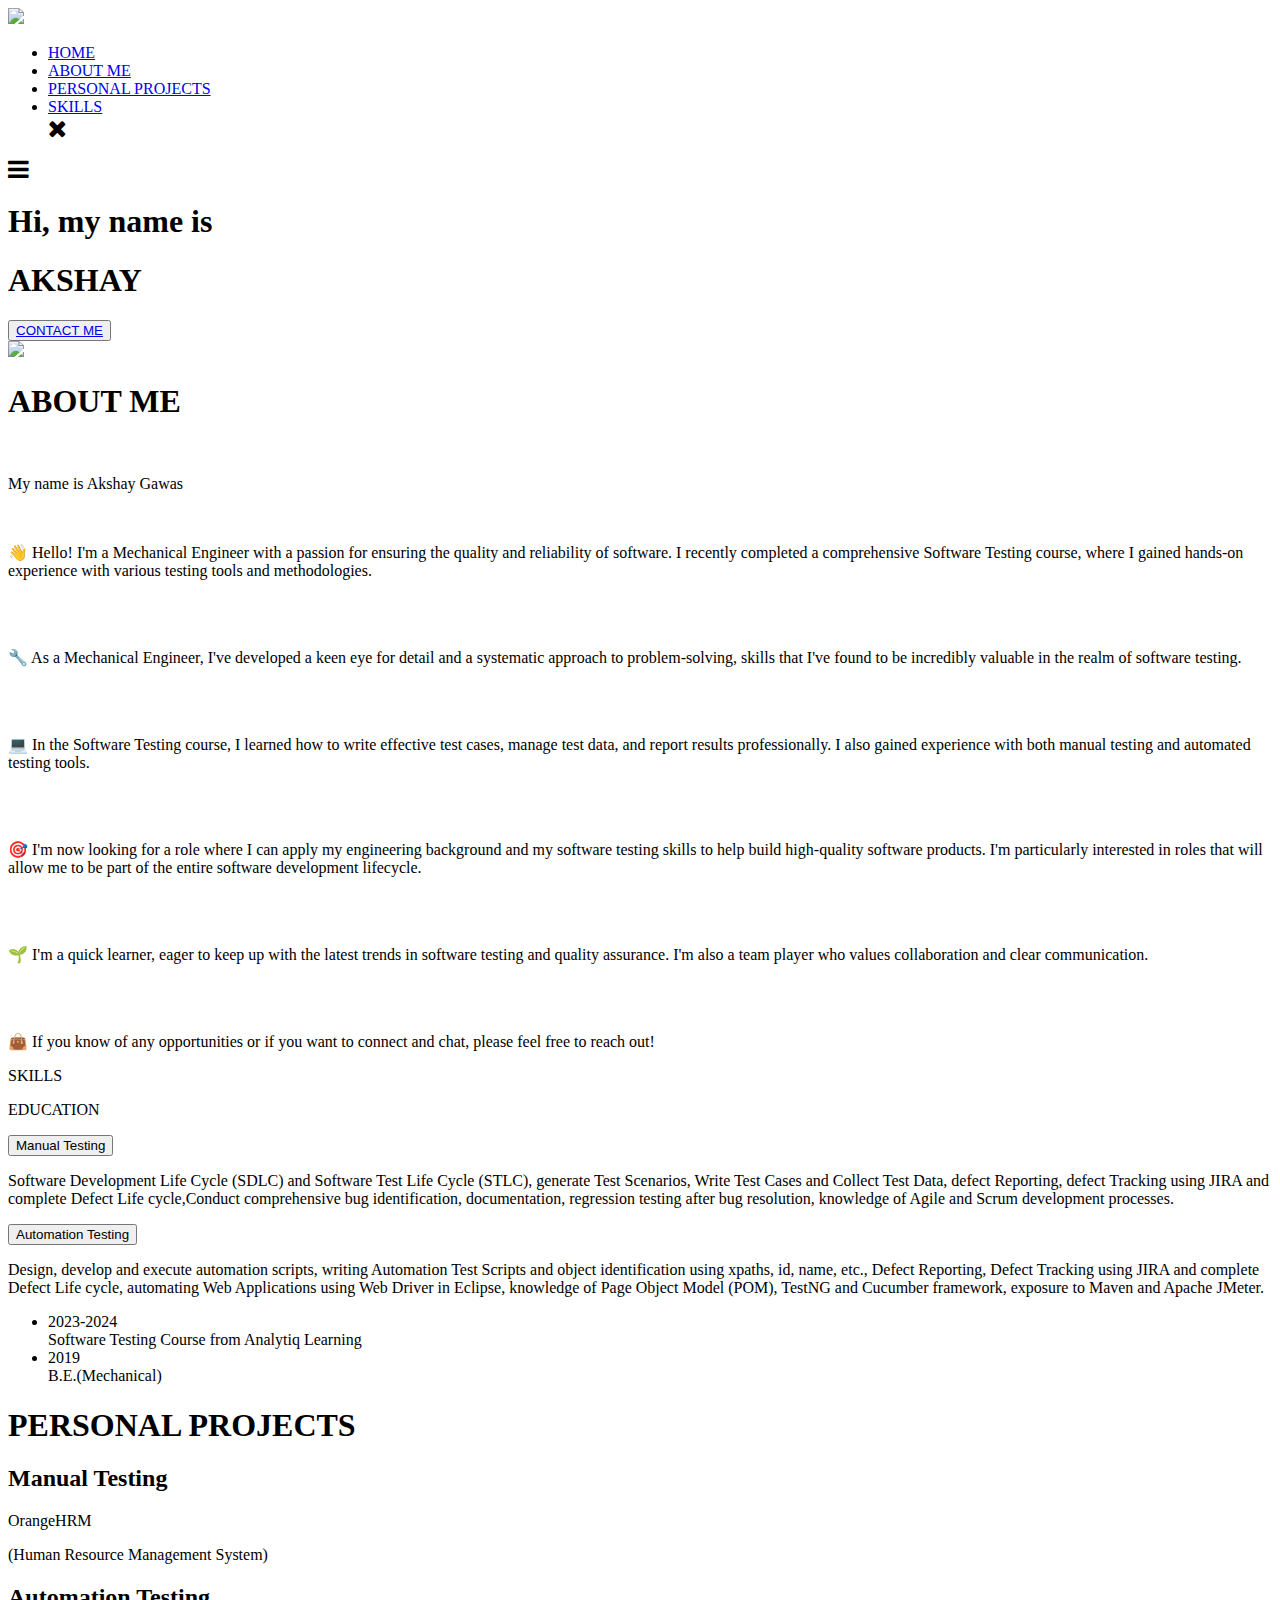
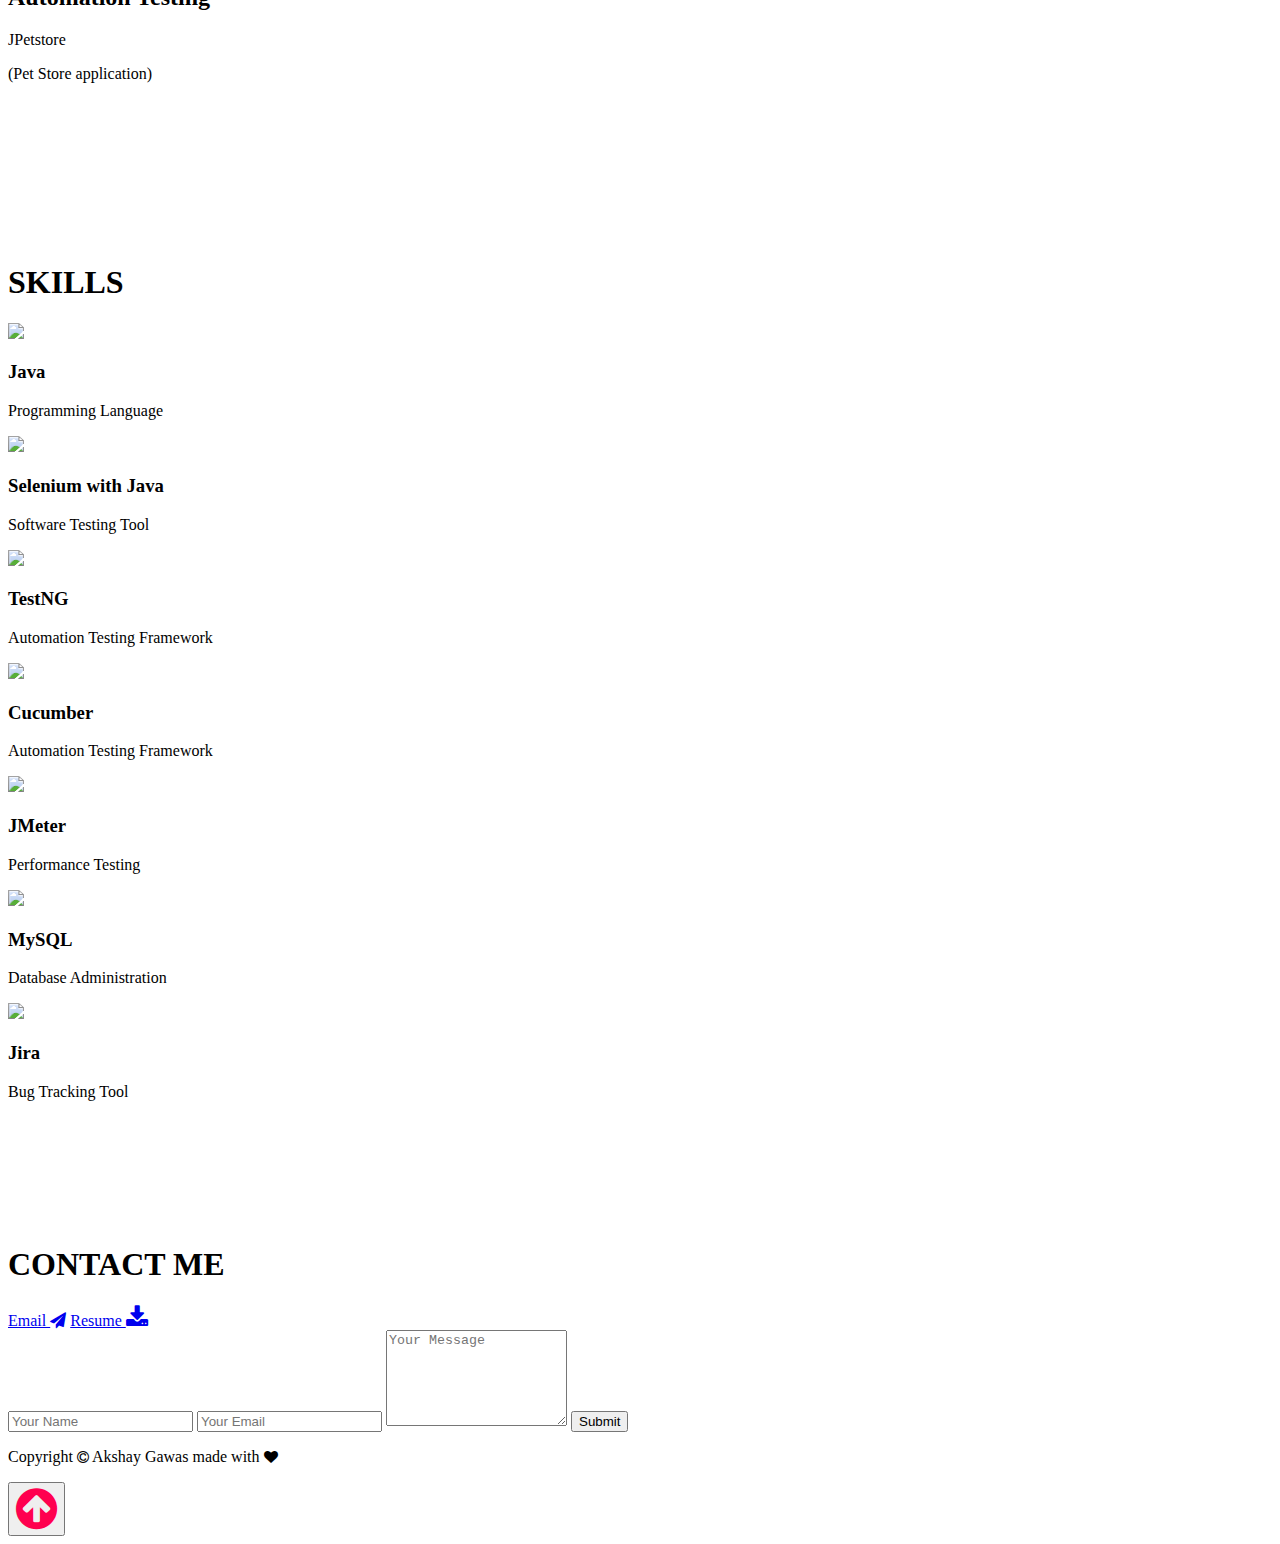
==== index1.html @ edf9ea4f "added index1.html" ====
<!DOCTYPE html>
<html lang="en">
    <head>
        <meta charset="utf-8">
        <meta name="viewport" content="width=device-width, initial-scale=1.0">
        <meta http-equiv="X-UA-Compatible" content="IE=edge">
        <title>Personal Portfolio Website</title>
        <link rel="stylesheet" href="style2.css">
        <link rel="stylesheet" href="https://cdnjs.cloudflare.com/ajax/libs/font-awesome/4.7.0/css/font-awesome.min.css">
        <script>
        window.onbeforeunload = function () {
            window.scrollTo(0, 0);
          }
        </script>
          
    </head>
    <body>
        <div id="header">
            <div class="container">
                <nav>
                    <img src="Logo.jpeg" class="logo">
                    <ul id="sidemenu">
                        <li><a href="#header">HOME</a></li>
                        <li><a href="#about">ABOUT ME</a></li>
                        <li><a href="#projects">PERSONAL PROJECTS</a></li>
                        <li><a href="#technical skills">SKILLS</a></li>
                       <!--<li><a href="#contact">CONTACT</a></li>-->
                        <i class="fa fa-close" style="font-size:24px" onclick="closemenu()"></i>
                    </ul>
                    <i class="fa fa-bars" style="font-size:24px" onclick="openmenu()"></i>
                </nav>
                <div class="header-text">
                    <h1>Hi, my name is</h1>
                    <h1>AKSHAY</h1>
                    <!--<h1 aria-label="I'm a manual tester">-->
                       <!--I'm a&nbsp;<span class="typewriter"></span></h1>--> 
                </div>
                <button class="btn12" style="vertical-align:middle"><a href="#contact"><span>CONTACT ME</span></a></button>
           </div>
        </div>
        <!-----------------------About------------------------>
        <div id="about">
            <div class="container">
                <div class="row">
                    <div class="about-col-1">
                        <img src="profile-pic.jpeg">
                    </div>
                    <div class="about-col-2">
                        <h1 class="sub-title">ABOUT ME</h1>
                        <br>
                        <p class="sub-title-text">My name is Akshay Gawas</p></br>
                        <p class="sub-title-text-p" >👋 Hello! I'm a Mechanical Engineer with a passion for ensuring the quality and reliability of software. I recently completed a comprehensive Software Testing course, where I gained hands-on experience with various testing tools and methodologies.</p><br></br>
                        
                        <p class="sub-title-text-p">🔧 As a Mechanical Engineer, I've developed a keen eye for detail and a systematic approach to problem-solving, skills that I've found to be incredibly valuable in the realm of software testing.</p><br></br>
                            
                        <p class="sub-title-text-p">💻 In the Software Testing course, I learned how to write effective test cases, manage test data, and report results professionally. I also gained experience with both manual testing and automated testing tools.</p><br></br>
                            
                        <p class="sub-title-text-p">🎯 I'm now looking for a role where I can apply my engineering background and my software testing skills to help build high-quality software products. I'm particularly interested in roles that will allow me to be part of the entire software development lifecycle.</p><br></br>
                            
                        <p class="sub-title-text-p">🌱 I'm a quick learner, eager to keep up with the latest trends in software testing and quality assurance. I'm also a team player who values collaboration and clear communication.</p><br></br>
                            
                        <p class="sub-title-text-p">👜 If you know of any opportunities or if you want to connect and chat, please feel free to reach out!
                            
                        </p>
                        <div class="tab-titles">
                            <p class="tab-links active-link" onclick="opentab('skills')">SKILLS</p>
                            <p class="tab-links"  onclick="opentab('education')">EDUCATION</p>
                            <!--<p class="tab-links"  onclick="opentab('experience')">EXPERIENCE</p>-->
                        </div>
                        <div class="tab-contents active-tab" id="skills">
                                <button class="collapsible">Manual Testing</button>
                                <div class="content">
                                <p>Software Development Life Cycle (SDLC) and Software Test Life Cycle (STLC), 
                                   generate Test Scenarios, Write Test Cases and Collect Test Data, 
                                   defect Reporting, defect Tracking using JIRA and complete Defect Life cycle,Conduct comprehensive bug identification, 
                                   documentation, regression testing after bug resolution,
                                   knowledge of Agile and Scrum development processes. </p>
                                </div>
                                <button class="collapsible">Automation Testing</button>
                                <div class="content">
                                <p>Design, develop and execute automation scripts, 
                                    writing Automation Test Scripts and object identification using xpaths, id, name, etc.,
                                    Defect Reporting, Defect Tracking using JIRA and complete Defect Life cycle,
                                    automating Web Applications using Web Driver in Eclipse,
                                    knowledge of Page Object Model (POM), TestNG and Cucumber framework,
                                    exposure to Maven and Apache JMeter.
                                </p>
                                </div>
                                <script>
                                    var coll = document.getElementsByClassName("collapsible");
                                    var i;
                                    
                                    for (i = 0; i < coll.length; i++) {
                                      coll[i].addEventListener("click", function() {
                                        this.classList.toggle("active");
                                        var content = this.nextElementSibling;
                                        if (content.style.maxHeight){
                                          content.style.maxHeight = null;
                                        } else {
                                          content.style.maxHeight = content.scrollHeight + "px";
                                        } 
                                      });
                                    }
                                    </script>
                        </div>
                        <div class="tab-contents" id="education">
                            <ul>
                                <li><span>2023-2024</span><br>Software Testing Course from Analytiq Learning</li>
                                <li><span>2019</span><br>B.E.(Mechanical)</li>
                            </ul>
                        </div>
                        <!---<div class="tab-contents" id="experience">
                            <ul>
                                <li><span>2021-2023</span><br>Quality Engineer at PVG Technology</li>
                                <li><span>2018-2021</span><br>Research and Development Engineer at Ducati Energia (I) Pvt. Ltd.</li>
                            </ul>
                        </div>--->
                    </div>
                </div>
            </div>
        </div>
<!---------------SERVICES---------->
<!----<div id="services">
    <div class="container"></div>
    <h1 class="sub-title">TECHNICAL SKILLS</h1>
    <div class="services-list">
        <div>
            <h2>Manual Testing</h2>
            <p>SDLC, STLC</p>
        </div>
        <div>
        <h2>Automation Testing</h2>
            <p>SDLC, STLC</p>
        </div>
    </div>
</div>---->

       
        <!-------PERSONAL PROJECTS-------->
        <div id="projects">
            <div class="container">
                <h1 class="sub-title">PERSONAL PROJECTS</h1>
                <div class="project-list">
                    <div>
                        <h2>Manual Testing</h2>
                        <p>OrangeHRM</p> 
                        <p>(Human Resource Management System)</p>
                    </div>
                    <div>
                        <h2>Automation Testing</h2>
                        <p>JPetstore</p> 
                        <p>(Pet Store application)</p>
                    </div>
            </div>
            <br></br><br></br><br></br><br></br>
        </div>
        <!------------PORTFOLIO----------->
        <div id="technical skills">
            <div class="container">
                <h1 class="sub-title">SKILLS</h1>
                <div class="skill-list">
                    <div class="skill">
                        <img src="java1.jpg">
                        <div class="layer">
                            <h3 class="hovertext">Java</h3>
                            <p>Programming Language</p>
                        </div>
                    </div>
                    <div class="skill">
                        <img src="Selenium1.jpg">
                        <div class="layer">
                            <h3 class="hovertext">Selenium with Java</h3>
                            <p>Software Testing Tool</p>
                        </div>
                    </div>
                    <div class="skill">
                        <img src="TestNG1.jpg">
                        <div class="layer">
                            <h3 class="hovertext">TestNG</h3>
                            <p>Automation Testing Framework</p>
                        </div>
                    </div>
                    <div class="skill">
                        <img src="cucumber1.jpg">
                        <div class="layer">
                            <h3 class="hovertext">Cucumber</h3>
                            <p>Automation Testing Framework</p>
                        </div>
                    </div>
                    <div class="skill">
                        <img src="jmeter1.jpg">
                        <div class="layer">
                            <h3 class="hovertext">JMeter</h3>
                            <p>Performance Testing</p>
                        </div>
                    </div>
                    <div class="skill">
                        <img src="mysql1.jpg">
                        <div class="layer">
                            <h3 class="hovertext">MySQL</h3>
                            <p>Database Administration</p>
                        </div>
                    </div>
                    <div class="skill">
                        <img src="jira1.jpg">
                        <div class="layer">
                            <h3 class="hovertext">Jira</h3>
                            <p>Bug Tracking Tool</p>
                        </div>
                    </div>
               <!--</div>
                <a class="btn">See more</a>
            </div>--> 
            </div><br></br><br></br><br></br>
        </div>
<!-------------CONTACT--------------->
<div id="contact"></div>
        <div class="container">
            <h1 class="sub-title">CONTACT ME</h1>
            <div class="row">
                <!-- Top Side -->
                <div class="contact-top">
                    <div>
                        <a href="mailto:akshaygawas1443@gmail.com" mail class="btn btn2">Email  <i class="fa fa-paper-plane"></i></a>
                        <a href="Akshay_Gawas_CV.pdf" download class="btn btn2">Resume  <i class="fa fa-download" style="font-size:24px"></i></a>
                    </div>
                </div>
            
                <!-- Bottom Side -->
                <div class="contact-bottom">
                    <form>
                        <input type="text" name="Name" placeholder="Your Name" required>
                        <input type="email" name="Email" placeholder="Your Email" required>
                        <textarea name="Message" rows="6" placeholder="Your Message"></textarea>
                        <button type="submit" class="btn btn21">Submit</button>
                    </form>
                </div>
            </div>
            
            
                <div class="copyright">
                    <p>Copyright <i class="fa fa-copyright" style="font-size:14px"></i> Akshay Gawas made with <i class="fa fa-heart" style="font-size:14px"></i></p>
                </div>
        </div>

        <script>
          
            var tablinks=document.getElementsByClassName("tab-links");
            var tabcontents=document.getElementsByClassName("tab-contents");
            function opentab(tabname){
                for(tablink of tablinks){
                    tablink.classList.remove("active-link");
                }
                for(tabcontent of tabcontents){
                    tabcontent.classList.remove("active-tab");
                }
                event.currentTarget.classList.add("active-link");
                document.getElementById(tabname).classList.add("active-tab");
            }
        </script>

<script>
    var sidemenu = document.getElementById('sidemenu');
    var menuButton = document.querySelector('.fa-bars'); // Get the menu button

    function openmenu() {
        sidemenu.style.right = '0';
        menuButton.style.display = 'none'; // Hide the menu button
    }

    function closemenu() {
        sidemenu.style.right = '-200px';
        menuButton.style.display = 'block'; // Show the menu button
    }

    // Close the sidemenu when clicking outside of it
    document.addEventListener('click', function(event) {
        if (!sidemenu.contains(event.target) && event.target !== menuButton) {
            closemenu();
        }
    });

    // Close the sidemenu when clicking on a link within it
    var links = sidemenu.getElementsByTagName('a');
    for (var i = 0; i < links.length; i++) {
        links[i].addEventListener('click', closemenu);
    }
</script>

<!----------Scroll up----------->
<button onclick="topFunction()" id="myBtn" title="Go to top"><i class="fa fa-arrow-circle-up" style="font-size:48px;color:#ff004f"></i></button>
<script>
    // Get the button
    let mybutton = document.getElementById("myBtn");
    
    // When the user scrolls down 20px from the top of the document, show the button
    window.onscroll = function() {scrollFunction()};
    
    function scrollFunction() {
      if (document.body.scrollTop > 20 || document.documentElement.scrollTop > 20) {
        mybutton.style.display = "block";
      } else {
        mybutton.style.display = "none";
      }
    }
    
    // When the user clicks on the button, scroll to the top of the document
    function topFunction() {
      document.body.scrollTop = 0;
      document.documentElement.scrollTop = 0;
    }
    </script>

    </body>
</html>
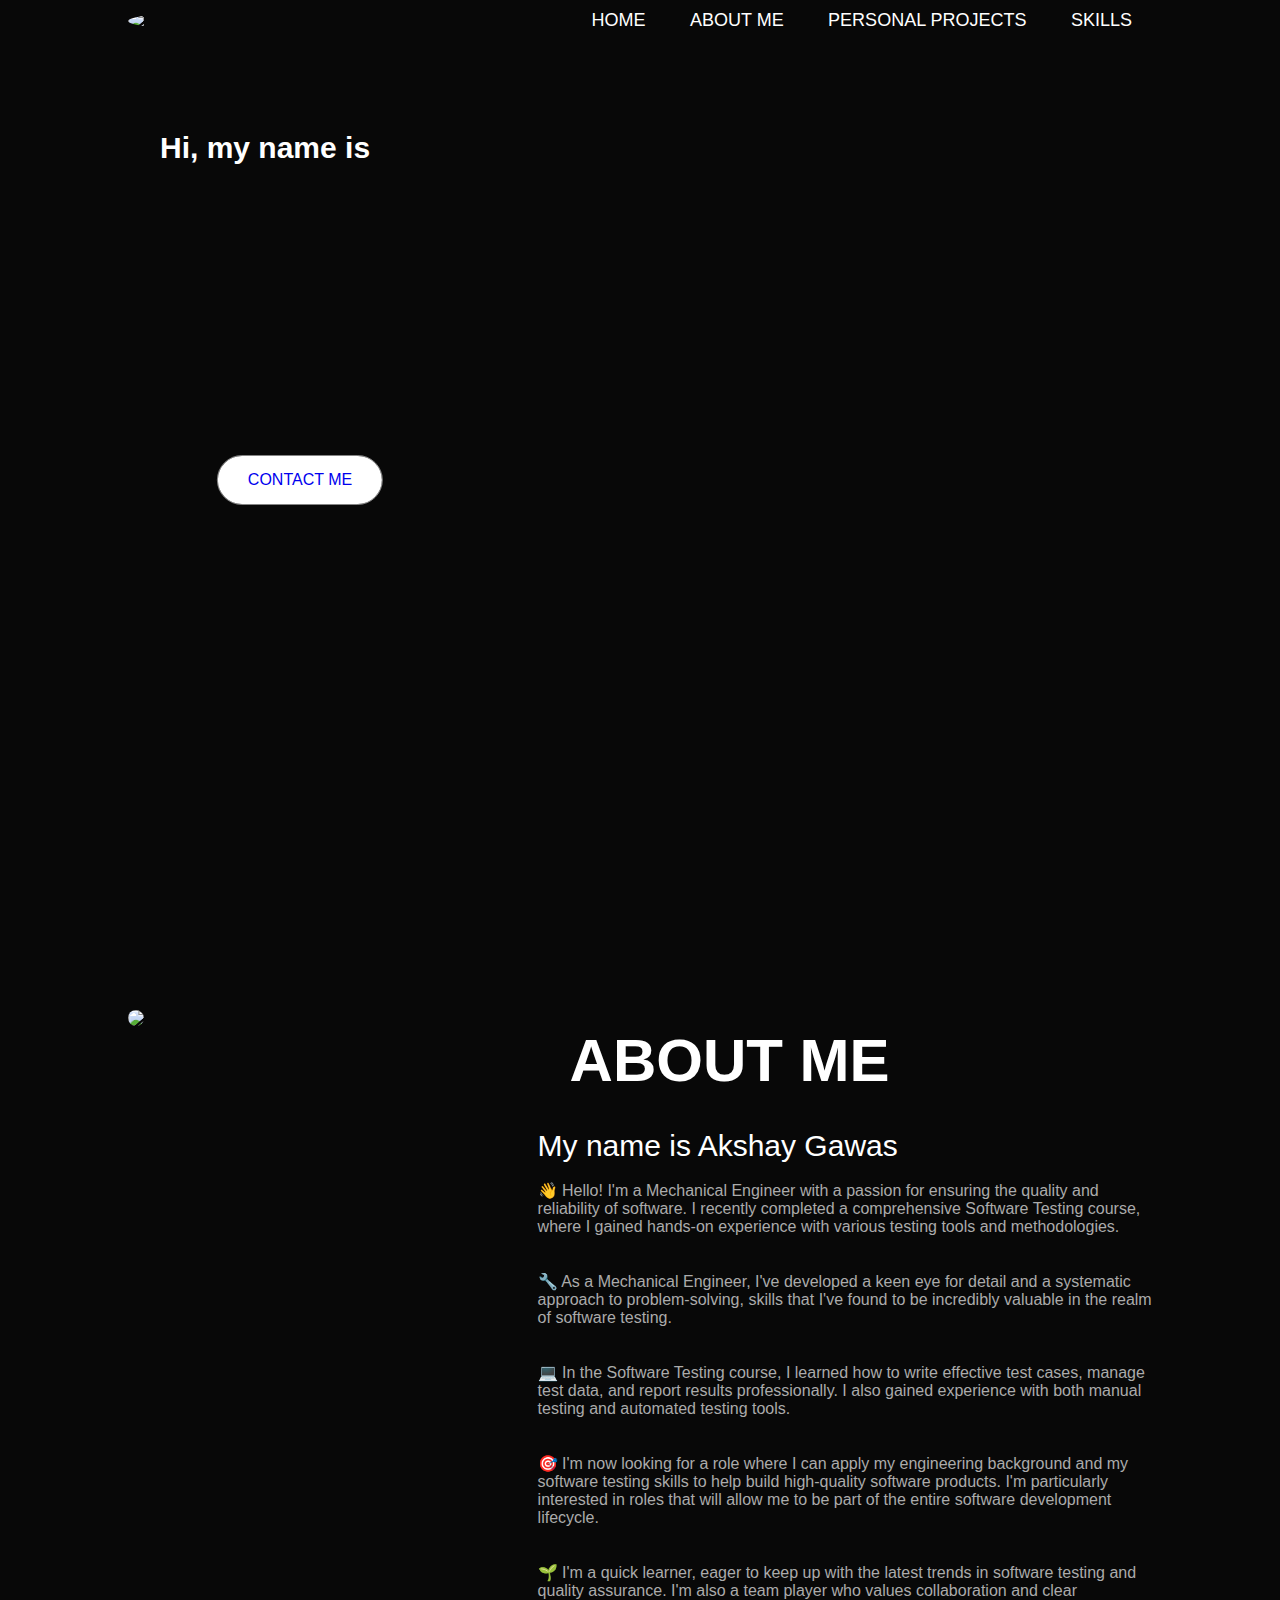
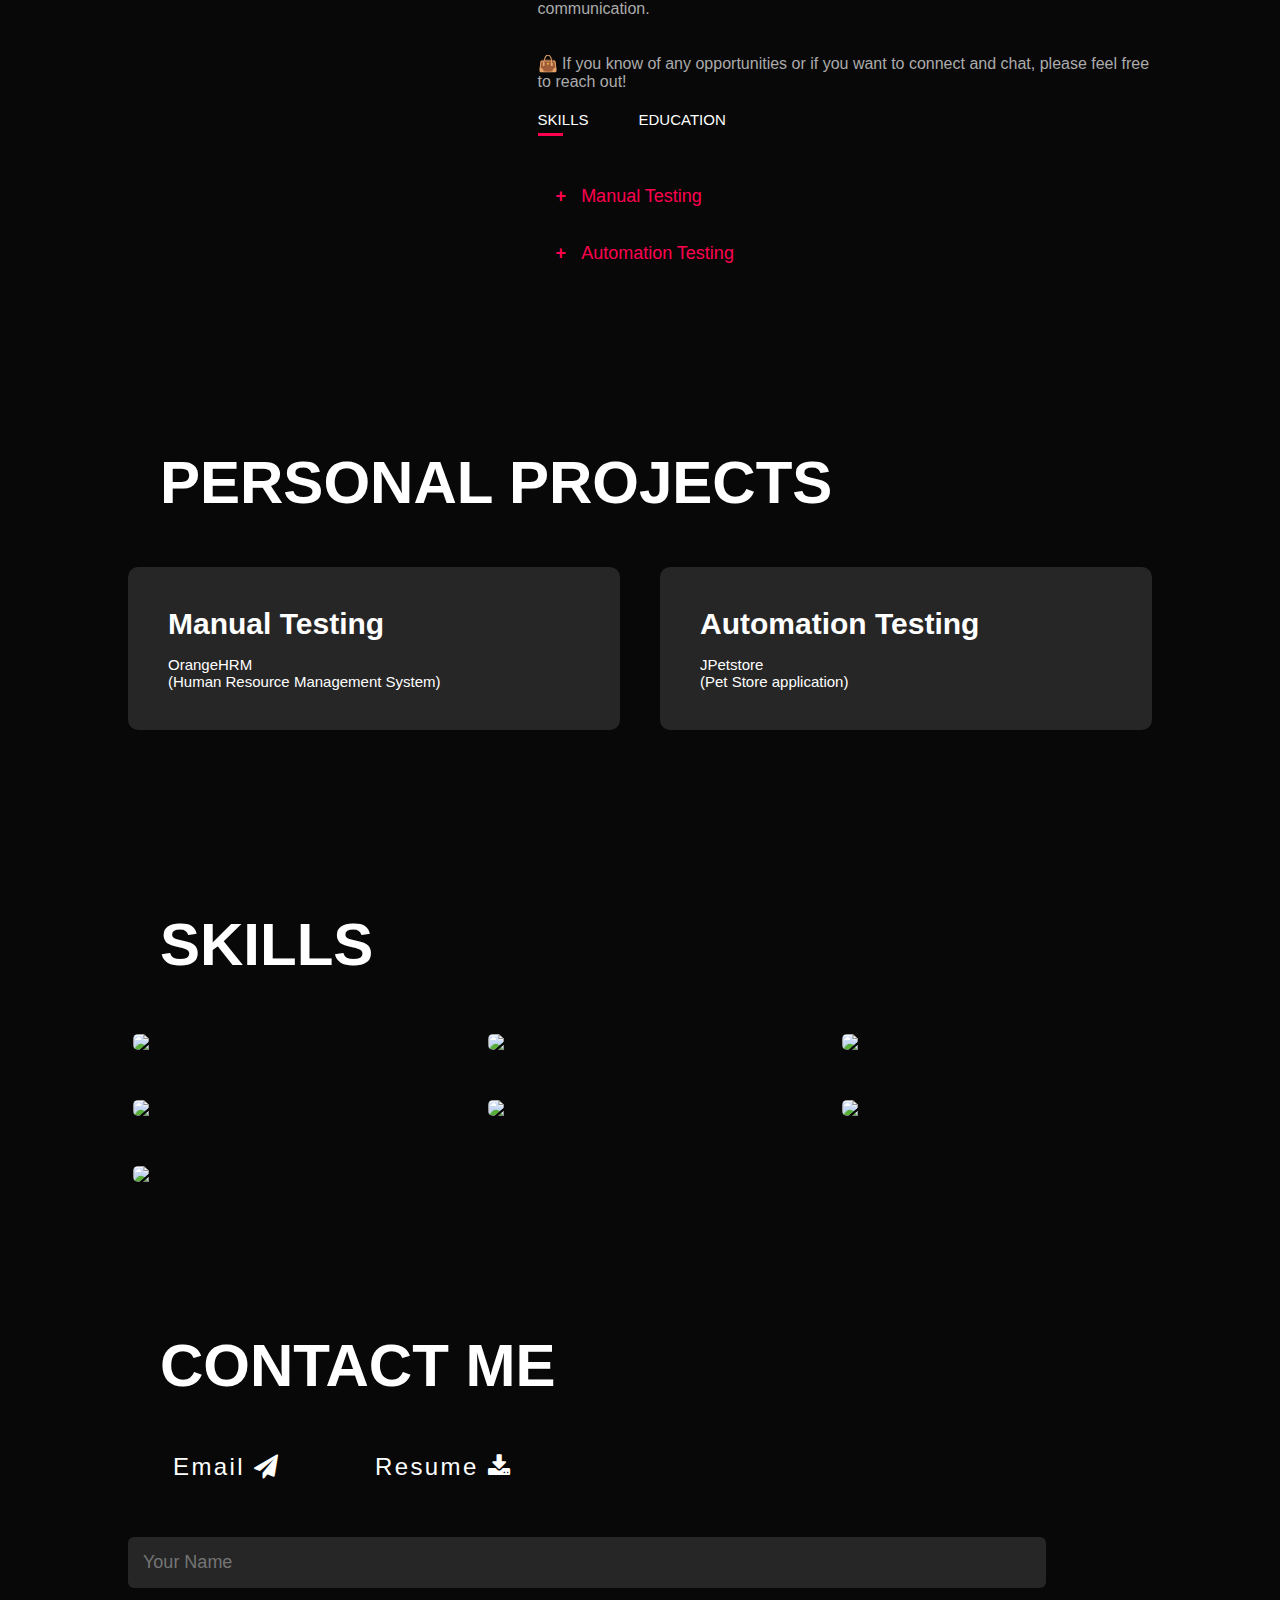
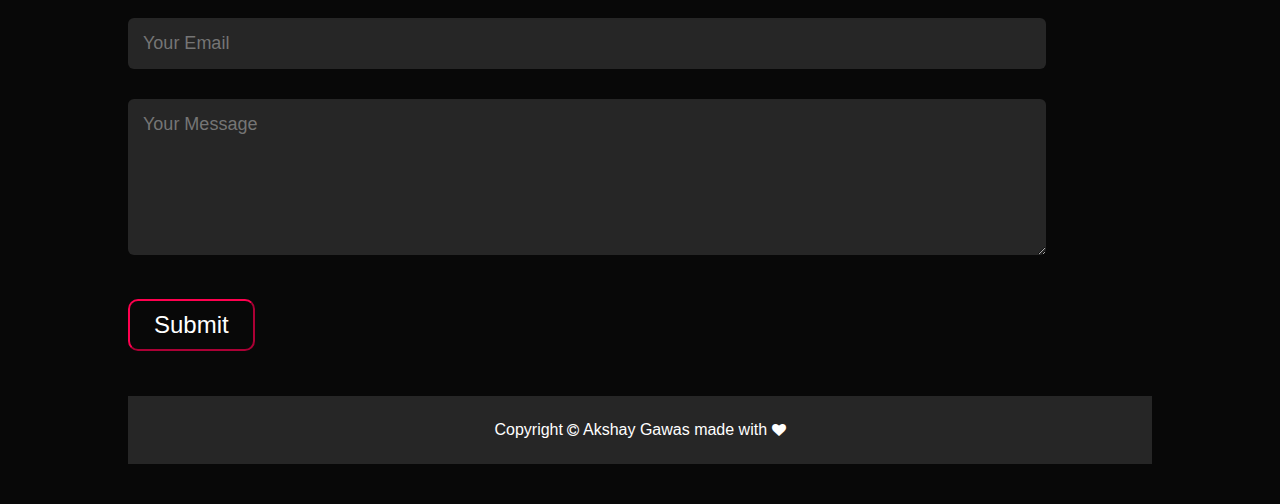
==== commit 1a5043fb: "Update index1.html" ====
--- a/index1.html
+++ b/index1.html
@@ -43,7 +43,7 @@
             <div class="container">
                 <div class="row">
                     <div class="about-col-1">
-                        <img src="profile-pic.jpeg">
+                        <img src="https://github.com/aksh0506/portfolio/blob/main/profile-pic.jpeg">
                     </div>
                     <div class="about-col-2">
                         <h1 class="sub-title">ABOUT ME</h1>
@@ -313,4 +313,4 @@
 
     </body>
 </html>
-        +        
--- a/style2.css
+++ b/style2.css
@@ -0,0 +1,827 @@
+*{
+    margin:0;
+    padding:0;
+    font-family:'Poppins',sans-serif;
+    box-sizing:border-box;
+}
+html{
+    scroll-behavior: smooth;
+}
+body{
+    background: #080808;
+    color:#fff;
+}
+#header{
+    width:100%;
+    height:100vh;
+    background-image:url("https://github.com/aksh0506/portfolio/blob/main/AI.png") ;
+    background-size: cover;
+    background-position: center;
+}
+img{
+    border-radius: 50%;
+}
+.container{
+    padding: 10px 10%;
+}
+
+nav{
+    display:flex;
+    align-items:center;
+    justify-content:space-between;
+    flex-wrap:wrap;
+}
+
+.logo{
+    width:140px;
+    float:left;
+}
+
+nav ul li{
+    display:inline-block;
+    list-style:none;
+    margin:0px 20px;
+}
+
+nav ul li a{
+    color:#fff;
+    text-decoration: none;
+    font-size: 18px;
+    position:relative;
+}
+nav ul li a::after{
+    content:'';
+    width: 0;
+    height: 3px;
+    background:#ff004f;
+    position:absolute;
+    left:0;
+    bottom:-6px;
+    transition:0.5s;
+    transform: scale(1.1);
+}
+nav ul li a:hover::after{
+    width: 100%;
+}
+
+.fa-bars {
+  position: fixed; /* Fixed position */
+  top: 50px; /* Distance from the top */
+  right: 30px; /* Distance from the right */
+  font-size: 24px; /* Icon size */
+  z-index: 1000; /* Ensure it's above other elements */
+}
+
+.header-text{
+    width: 100%;
+    margin-left: auto;
+    margin-right: auto;
+    text-align: left;
+    margin-top: 100px;
+  }
+  
+  .header-text h1:nth-child(1) {
+    color: #fff;
+    font-family: 'Poppins',sans-serif;
+    font-weight: 800;
+    font-size: 30px;
+    margin: 0 500 0 35%;
+    text-align: 20px;
+    white-space: nowrap;
+    overflow: hidden;
+    width: 250px;
+    animation: type 2s steps(40,end) forwards;
+  }
+  
+  .header-text h1:nth-child(2) {
+    opacity: 0;
+    font-family: "Work Sans", sans-serif;
+    margin: 0 500 auto auto;
+    background: linear-gradient(to right, #f8b195, #f67280, #c06c84);
+    font-weight: 800;
+    font-size: 90px;  
+    width: 430px;
+    -webkit-background-clip: text;
+    -webkit-text-fill-color: transparent;
+    overflow: hidden;
+    animation: shring-animation 2.2s steps(40,end) 2s forwards, blink .5s step-end infinite alternate;
+  }
+
+  h1 {
+    font-size: 9vmin;
+    color: #8bf;
+    text-align: left;
+    font-family: Lato, sans-serif;
+    font-weight: 700;
+    margin: 1rem 0 1rem 2rem;
+  }
+  
+  /* Typewriter effect 1 */
+ /* @keyframes typing {
+    1.1395%, 26.2093% { content: "m"; }
+    2.2791%, 25.0698% { content: "ma"; }
+    3.4186%, 23.9302% { content: "man"; }
+    4.5581%, 22.7907% { content: "manu"; }
+    5.6977%, 21.6512% { content: "manua"; }
+    6.8372%, 20.5116% { content: "manual"; }
+    7.9767%, 19.3721% { content: "manual te"; }
+    9.1163%, 18.2326% { content: "manual test"; }
+    10.2558%, 17.0930% { content: "manual tester"; }
+  
+    30.7674%, 51.2791% { content: ""; }
+    31.9070%, 50.1395% { content: "auto"; }
+    33.0465%, 49.0000% { content: "automa"; }
+    34.1860%, 47.8605% { content: "automati"; }
+    35.3256%, 46.7209% { content: "automation"; }
+    36.4651%, 45.5814% { content: "automation tes"; }
+    37.6047%, 44.4419% { content: "automation tester"; }
+  
+    54.6977%, 75.2093% { content: ""; }
+    55.8372%, 74.0698% { content: "h"; }
+    56.9767%, 72.9302% { content: "hu"; }
+    58.1163%, 71.7907% { content: "hum"; }
+    59.2558%, 70.6512% { content: "huma"; }
+    60.3953%, 69.5116% { content: "human"; }
+    61.5349%, 68.3721% { content: "human"; }
+
+    78.6279%, 96.8605% { content: ""; }
+    79.7674%, 95.7209% { content: "QA"; }
+    80.9070%, 94.5814% { content: "QA an"; }
+    82.0465%, 93.4419% { content: "QA ana"; }
+    83.1860%, 92.3023% { content: "QA anal"; }
+    84.3256%, 91.1628% { content: "QA analyst"; }
+  }
+  
+  @keyframes blink {
+    0%, 100% { opacity: 1; }
+    50% { opacity: 0; }
+  }
+  
+  .typewriter {
+    --caret: currentcolor;
+  }
+  
+  .typewriter::before {
+    content: "";
+    animation: typing 13.5s infinite;
+  }
+  
+  .typewriter::after {
+    content: "";
+    border-right: 1px solid var(--caret);
+    animation: blink 0.5s linear infinite;
+  }
+  
+  .typewriter.thick::after {
+    border-right: 1ch solid var(--caret);
+  }
+  
+  .typewriter.nocaret::after {
+    border-right: 0;
+  }
+  
+  
+  @media (prefers-reduced-motion) {
+    .typewriter::after {
+      animation: none;
+    }
+    
+    @keyframes sequencePopup {
+      0%, 100% { content: "developer"; }
+      25% { content: "writer"; }
+      50% { content: "reader"; }
+      75% { content: "human"; }
+    }
+  
+    .typewriter::before {
+      content: "developer";
+      animation: sequencePopup 12s linear infinite;
+    }
+  }*/
+  
+  
+  @keyframes shring-animation {
+    0% {
+      background-position: 0 0;
+      opacity: 0;
+      width: 0;
+    }
+    1% {
+      background-position: 0 0;
+      opacity: 1;
+      border-right: 1px solid orange;
+    }
+    50% {
+      background-position: 150px 0;
+      opacity: 1;
+      border-right: 1px solid orange;
+    }
+    100% {
+      background-position: 400px 0;
+      opacity: 1;
+      border-right: 1px solid transparent;
+    }
+  }
+  
+  @keyframes type {
+    0% {
+      width: 0;
+    }
+    1%, 99%{
+      border-right: 1px solid orange;
+    }
+    100%{
+      border-right: none;
+    }
+  }
+  
+  @keyframes blink {
+    50% {
+      border-color: transparent;
+    }
+  }
+
+.btn12 {
+    position: absolute;
+    top: 480px;
+    left: 300px;
+    transform: translate(-50%, -50%);
+    -ms-transform: translate(-50%, -50%);
+    background-color: white;
+    color:black;
+    font-size: 16px;
+    padding: 15px 30px;
+    border: none;
+    cursor: pointer;
+    border-radius: 25px;
+    text-align: center;
+    border: 0 solid;
+    box-shadow: inset 0 0 20px rgba(255, 255, 255, 0);
+    outline: 1px solid;
+    outline-color: rgba(255, 255, 255, 0.5);
+    outline-offset: 0px;
+    text-shadow: none;
+    transition: all 1250ms cubic-bezier(0.19, 1, 0.22, 1);
+    }
+   /* .btn12:hover{
+      background-color: #ff004f;
+      color:white;
+      border:#ff004f;
+    }*/
+    .btn12 span {
+    cursor: pointer;
+    display: inline-block;
+    position: relative;
+    transition: 0.5s;
+    }
+    .btn12:hover {
+      border: 1px solid;
+      box-shadow: inset 0 0 20px rgba(255, 255, 255, 0.5), 0 0 20px rgba(255, 255, 255, 0.2);
+      outline-color: rgba(255, 255, 255, 0);
+      outline-offset: 15px;
+      text-shadow: 1px 1px 2px #427388;
+    }
+    .btn12:hover span {
+      padding-right: 25px;
+    }
+    .btn12:hover span:after {
+      opacity: 1;
+      right: 0;
+    }
+    .btn12 span:after {
+      content: '\00bb';
+      position: absolute;
+      opacity: 0;
+      top: 0;
+      right: -20px;
+      transition: 0.5s;
+    }
+    
+/* -------------------About ---------------- */
+#about{
+    padding: 100px 0;
+    color: #ababab;
+}
+.row{
+    display: flex;
+    justify-content: space-between;
+    flex-wrap: wrap;
+}
+.about-col-1{
+    flex-basis:35%;
+}
+.about-col-1 img{
+    width:100%;
+    border-radius:15px;
+}
+.about-col-2{
+    flex-basis: 60%;
+}
+.sub-title{
+    font-size:60px;
+    font-weight:600;
+    color:#fff;
+}
+.sub-title-text{
+    font-size: 30px;
+    font-weight: 300;
+    color:#fff;
+}
+
+.read-more {
+  background-color:transparent;
+  color: #fff;
+  cursor: pointer;
+  padding: 18px;
+  width: 100%;
+  border: none;
+  text-align: left;
+  outline: none;
+  font-size: 18px;
+}
+
+.active, .read-more:hover {
+  background-color: transparent;
+}
+
+.read-more:after {
+  content: '\002B';
+  color: #ff004f;
+  font-weight: bold;
+  float: left;
+  margin-right: 15px;
+}
+
+.active:after {
+  content: "\2212";
+}
+
+.content1{
+  font-size: 15px;
+  padding: 0 18px;
+  max-height: 0;
+  overflow: hidden;
+  transition: max-height 0.2s ease-out;
+  background-color: transparent;
+}
+.tab-titles {
+    display:flex;
+    margin:20px 0 40px;
+}
+.tab-links {
+    margin-right: 50px;
+    font-size:15px;
+    font-weight:500;
+    cursor:pointer;
+    position:relative;
+    color:#fff;
+}
+.tab-links::after{
+    content:'';
+    width:0;
+    height:3px;
+    background:#ff004f;
+    position:absolute;
+    left:0;
+    bottom:-8px;
+    transition:0.5s;
+}
+.tab-links.active-link::after{
+    width:50%;
+}
+.tab-contents ul li{
+    list-style:none;
+    margin:10px 0;
+    font-size: 15px;
+}
+.tab-contents ul li span{
+    color:#ff004f;
+    font-size: 18px;
+}
+.tab-contents{
+    display:none;
+}
+.tab-contents.active-tab{
+    display:block;
+}
+.collapsible {
+  background-color:transparent;
+  color: #ff004f;
+  cursor: pointer;
+  padding: 18px;
+  width: 100%;
+  border: none;
+  text-align: left;
+  outline: none;
+  font-size: 18px;
+}
+
+.active, .collapsible:hover {
+  background-color: transparent;
+}
+
+.collapsible:after {
+  content: '\002B';
+  color: #ff004f;
+  font-weight: bold;
+  float: left;
+  margin-right: 15px;
+}
+
+.active:after {
+  content: "\2212";
+}
+
+.content {
+  font-size: 15px;
+  padding: 0 18px;
+  max-height: 0;
+  overflow: hidden;
+  transition: max-height 0.2s ease-out;
+  background-color: transparent;
+}
+
+/*----------------------------------TECHNICAL SKILLS--------------------*/
+#services{
+  padding:30px 0;
+}
+.services-list{
+  display:grid;
+  grid-template-columns: repeat(auto-fit,minmax(250px,1fr));
+  grid-gap:40px;
+  margin-top: 50px;
+}
+.services-list div{
+  background:#262626;
+    padding:40px;
+    font-size:18px;
+    font-weight:300px;
+    border-radius: 10px;
+    transition:background 0.5s,transform 0.5s;
+}
+.services-list div i{
+  font-size: 50px;
+  margin-bottom: 30px;
+}
+.services-list div h2{
+  font-size:40px;
+  font-weight:600;
+  margin-bottom: 15px;
+}
+.services-list div a{
+  text-decoration:none;
+  color:#fff;
+  font-size: 12px;
+  margin-top: 20px;
+  display: inline-block;
+}
+.services-list div:hover{
+  background: #ff004f;
+  transform: translateY(-10px);  
+}
+
+/*----------------------------------Projects------------------------------*/
+#projects{
+    padding:30px 0;
+}
+.project-list{
+    display:grid;
+    grid-template-columns: repeat(auto-fit,minmax(250px,1fr));
+    grid-gap:40px;
+    margin-top: 50px;
+}
+.project-list div{
+    background:#262626;
+    padding:40px;
+    font-size:15px;
+    font-weight:300px;
+    border-radius: 10px;
+    transition:background 0.5s,transform 0.5s;
+}
+.project-list div h2{
+    font-size:30px;
+    font-weight:600;
+    margin-bottom: 15px;
+}
+.project-list div a{
+    text-decoration:none;
+    color:#fff;
+    font-size: 12px;
+    margin-top: 20px;
+    display: inline-block;
+}
+.project-list div:hover{
+    background: #ff004f;
+    transform: translateY(-10px);
+}
+
+/*---------------PORTFOLIO---------------------*/
+#portfolio{
+    padding:50px 0;
+}
+.skill-list{
+    display:grid;
+    grid-template-columns: repeat(auto-fit,minmax(250px,1fr));
+    grid-gap:40px;
+    margin-top: 50px;
+}
+.skill{
+    border-radius: 10px;
+    position:relative;
+    overflow: hidden;
+}
+.skill img{
+    width:100%;
+    padding:5px;
+    border-radius: 10px;
+    display: block;
+    transition: transform 0.5s;
+}
+.layer{
+    width:100%;
+    height:0;
+    background:linear-gradient(rgba(0,0,0,0.6),#ff004f);
+    border-radius: 10px;
+    position:absolute;
+    left:0;
+    bottom:0;
+    overflow:hidden;
+    display: flex;
+    align-items: center;
+    justify-content: center;
+    flex-direction: column;
+    padding: 0 40px;
+    text-align: center;
+    font-size: 14px;
+    transition: height 0.5s;
+}
+.layer h3{
+    font-weight:500;
+    margin-bottom: 20px;
+}
+.layer a{
+    margin-top:20px;
+    color:#ff004f;
+    text-decoration: none;
+    font-size: 18px;
+    line-height: 60px;
+    background: #fff;
+    width:60px;
+    height:60px;
+    border-radius: 50%;
+    text-align: center;
+}
+.skill:hover img{
+    transform: scale(1.1);
+}
+.skill:hover .layer{
+    height:100%;
+}
+.hovertext{
+  font-size: 20px;
+}
+.btn{
+    display:block;
+    margin:50px auto;
+    width:1px solid #ff004f;
+    padding: 14px 50px;
+    border-radius: 10px;
+    text-decoration:none; 
+    color:#fff;
+    transition:background 0.5s;
+}
+.btn:hover{
+    background:#ff004f;
+}
+
+/*-------------CONTACT-----------------*/
+.buttons {
+  width: 960px;
+  margin: 0 auto;
+  display:inline;
+}
+  
+.action_btn {
+  width: 500px;
+  margin: 0 auto;}
+.contact-left{
+    flex-basis: 35%;
+}
+.contact-right{
+    flex-basis: 60%;
+}
+.contact-left p{
+    margin-top: 30px;
+}
+.contact{
+  font-size: 20px;
+}
+.contact p{
+  text-decoration:none;
+  font-size: 30px;
+  margin-right:15px;
+  color:#ababab;
+  display: inline-block;
+  transition:transform 0.5s;
+}
+.contact p:hover{
+  transform:translateY(-5);
+}
+
+.btn2 {
+  display: inline-block;
+  margin: 25px 25px;
+  padding: 0.75rem 1.25rem;
+  border-radius: 10rem;
+  background-color: inherit;
+  font-size: 24px;
+  letter-spacing: 0.15rem;
+  transition: all 0.3s;
+  position: relative;
+  overflow: hidden;
+  z-index: 1;
+}
+.btn2:after {
+  content: "";
+  position: absolute;
+  bottom: 0;
+  left: 0;
+  width: 100%;
+  height: 100%;
+  background-color: inherit;
+  border-radius: 10rem;
+  z-index: -2;
+}
+.btn2:before {
+  content: "";
+  position: absolute;
+  bottom: 0;
+  left: 0;
+  width: 0%;
+  height: 100%;
+  background-color: #ff004f;
+  transition: all 0.5s;
+  border-radius: 10rem;
+  z-index: -1;
+}
+.btn2:hover {
+  color: #fff;
+  transition: all 0.7s;
+}
+.btn2:hover:before {
+  width: 100%;
+}
+.btn.btn21{
+   font-size: 24px;
+    display:inline-block;
+    background:inherit;
+    border-color: #ff004f;
+    width: auto;
+    margin: 25px 0;
+    padding: 10px 24px;
+    cursor:pointer;
+    transition:ease-out;
+}
+.btn.btn21:hover {background-color: #ff004f}
+
+.btn.btn21:active {
+  background-color: #ff004f;
+  box-shadow: 0 5px #080808;
+  transform: translateY(4px);
+}
+.contact-right form{
+    width:100%;
+}
+form input,form textarea{
+    width:100%;
+    border:0;
+    outline:none;
+    background:#262626;
+    padding:15px;
+    margin:15px 0;
+    color:#fff;
+    font-size:18px;
+    border-radius: 6px;
+}
+form.btn2{
+    padding:14px 60px;
+    font-size: 18px;
+    margin-top: 20px;
+    cursor:pointer;
+}
+.copyright{
+    width:100%;
+    text-align:center;
+    padding:25px 0;
+    background: #262626;
+    font-weight: 300;
+    margin-top: 20px;
+}
+
+/*----------------------CSS for small screens---------*/
+
+[class*="col-"] {
+    width: 100%;
+  }
+
+  nav .fa{
+    display:none;
+  }
+  
+  @media only screen and (max-width: 600px) {
+  
+    /* For tablets: */
+    /*.col-s-1 {width: 8.33%;}
+    .col-s-2 {width: 16.66%;}
+    .col-s-3 {width: 25%;}
+    .col-s-4 {width: 33.33%;}
+    .col-s-5 {width: 41.66%;}
+    .col-s-6 {width: 50%;}
+    .col-s-7 {width: 58.33%;}
+    .col-s-8 {width: 66.66%;}
+    .col-s-9 {width: 75%;}
+    .col-s-10 {width: 83.33%;}
+    .col-s-11 {width: 91.66%;}
+    .col-s-12 {width: 100%;}
+  }*/
+  /*@media only screen and (min-width: 768px) {
+    /* For desktop: */
+    /*.col-1 {width: 8.33%;}
+    .col-2 {width: 16.66%;}
+    .col-3 {width: 25%;}
+    .col-4 {width: 33.33%;}
+    .col-5 {width: 41.66%;}
+    .col-6 {width: 50%;}
+    .col-7 {width: 58.33%;}
+    .col-8 {width: 66.66%;}
+    .col-9 {width: 75%;}
+    .col-10 {width: 83.33%;}
+    .col-11 {width: 91.66%;}
+    .col-12 {width: 100%;}
+  }*/
+  
+  #header {
+    background-image: url(AI_Phone\ Background1.png);
+  }
+  .header-text h1:nth-child(1){
+    font-size: 20px;
+  }
+  .header-text h1:nth-child(2){
+    font-size: 70px;
+  }
+  .btn12 {
+    font-size: 16px;
+    position: absolute;
+    top: 450px;
+    left: 160px;
+  }
+
+  nav .fa{
+    display:block;
+  }
+  nav ul{
+    background: #080808;
+    position: fixed;
+    top: 0;
+    right:-200px;
+    width:200px;
+    height:100vh;
+    padding-top: 50px;
+    z-index: 2;
+    transition: right 0.5s ease-out;
+  }
+  nav ul li{
+    display:block;
+    margin: 25px;
+  }
+  nav ul .fa{
+    position:absolute;
+    top:25px;
+    left: 25px;
+    cursor:pointer;
+  }
+  nav ul .active{
+    background:#ff004f;
+  }
+  }
+
+  /*----------------Scoll up------------------------*/
+  #myBtn {
+    display: none;
+    position: fixed;
+    bottom: 20px;
+    right: 10px;
+    z-index: 99;
+    font-size: 18px;
+    border: none;
+    outline: none;
+    background-color: inherit;
+    color: white;
+    cursor: pointer;
+    padding: 15px;
+    border-radius: 4px;
+  }
+  
+  #myBtn:hover {
+    background-color: inherit;
+  }
